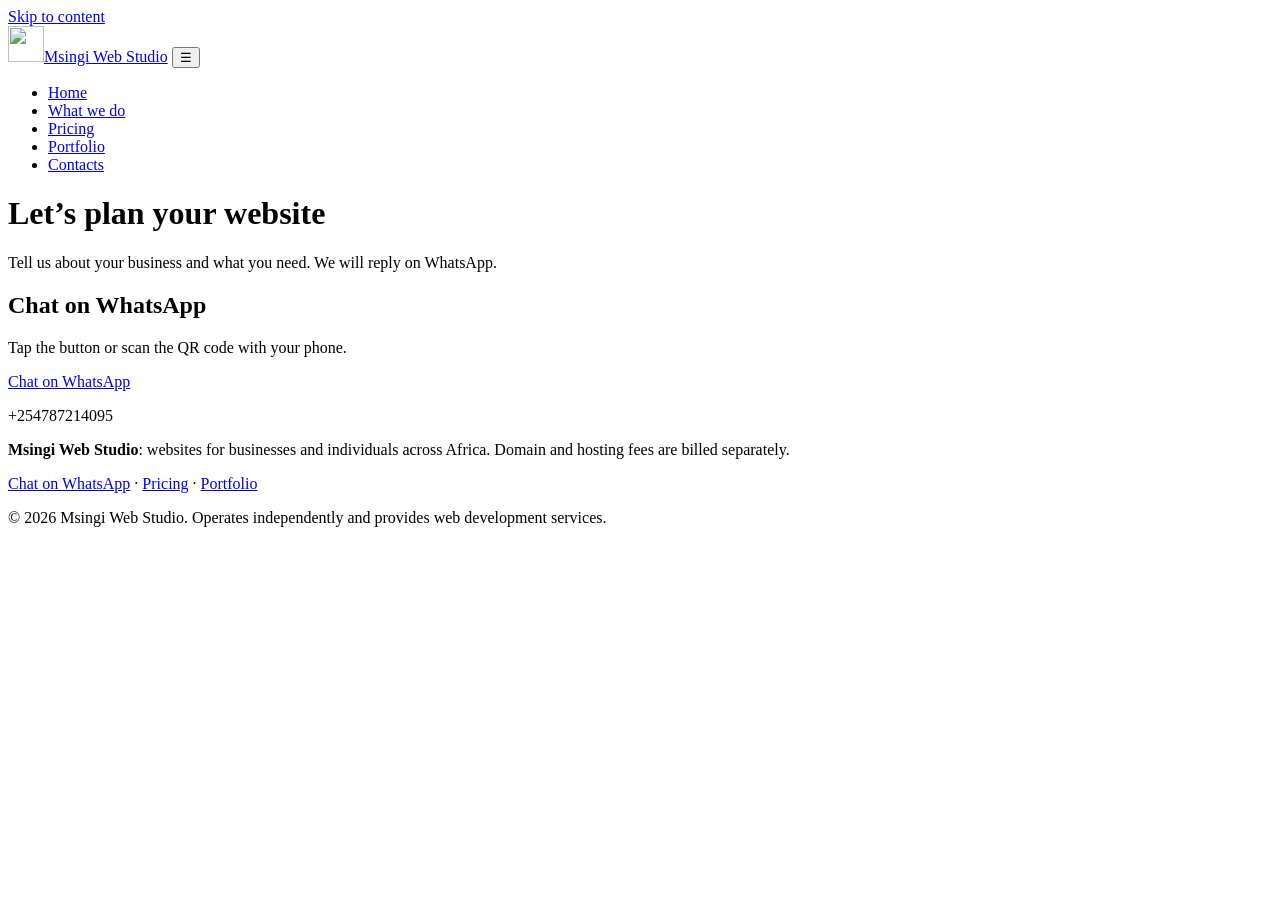
==== contact.html @ 9c9005be "Add files via upload" ====
<!doctype html><html lang="en"><head><meta charset="utf-8"><meta name="viewport" content="width=device-width,initial-scale=1">
<title>Contact | Msingi Web Studio</title><meta name="description" content="Contact Msingi Web Studio on WhatsApp to plan your website. Scan the QR code or tap the button."><meta name="robots" content="index,follow,max-image-preview:large"><meta name="theme-color" content="#17171A">
<link rel="canonical" href="https://msingiweb.com/contact.html"><link rel="icon" href="assets/logo.png" type="image/png">
<meta property="og:type" content="website"><meta property="og:site_name" content="Msingi Web Studio"><meta property="og:title" content="Contact | Msingi Web Studio"><meta property="og:description" content="Contact Msingi Web Studio on WhatsApp to plan your website. Scan the QR code or tap the button."><meta property="og:url" content="https://msingiweb.com/contact.html"><meta property="og:image" content="https://msingiweb.com/assets/og-image.png">
<meta name="twitter:card" content="summary_large_image"><meta name="twitter:title" content="Contact | Msingi Web Studio"><meta name="twitter:description" content="Contact Msingi Web Studio on WhatsApp to plan your website. Scan the QR code or tap the button.">
<link rel="stylesheet" href="css/studio.css"><script type="application/ld+json">{"@context": "https://schema.org", "@type": "ProfessionalService", "name": "Msingi Web Studio", "url": "https://msingiweb.com/", "logo": "https://msingiweb.com/assets/logo.png", "description": "Websites, landing pages and portfolios for businesses and individuals across Africa.", "areaServed": "Africa", "telephone": "+254787214095", "sameAs": []}</script></head><body>
<a class="skip" href="#main">Skip to content</a>
<header><div class="wrap nav"><a class="brand" href="index.html"><img src="assets/logo.png" alt="" width="36" height="36">Msingi Web Studio</a>
<button id="menu" aria-label="Menu" aria-expanded="false" aria-controls="links">☰</button><nav aria-label="Main"><ul id="links"><li><a href="index.html">Home</a></li><li><a href="what-we-do.html">What we do</a></li><li><a href="pricing.html">Pricing</a></li><li><a href="portfolio.html">Portfolio</a></li><li><a href="contact.html" aria-current=page>Contacts</a></li></ul></nav></div></header>
<div class="hero sm"><div class="wrap"><div><h1>Let’s plan your website</h1><p>Tell us about your business and what you need. We will reply on WhatsApp.</p></div></div></div><main id="main"><section><div class="wrap grid"><div><h2>Chat on WhatsApp</h2><p>Tap the button or scan the QR code with your phone.</p><a class="btn" href="https://wa.me/254787214095?text=Hi%20Msingi%20Web%20Studio%2C%20I%27d%20like%20a%20website">Chat on WhatsApp</a><p class="note">+254787214095</p></div>
</div></section></main>
<footer><div class="wrap"><p><strong>Msingi Web Studio</strong>: websites for businesses and individuals across Africa. Domain and hosting fees are billed separately.</p>
<p><a href="https://wa.me/254787214095?text=Hi%20Msingi%20Web%20Studio%2C%20I%27d%20like%20a%20website">Chat on WhatsApp</a> · <a href="pricing.html">Pricing</a> · <a href="portfolio.html">Portfolio</a></p><p>© 2026 Msingi Web Studio. Operates independently and provides web development services.</p></div></footer>
<script src="js/main.js" defer></script></body></html>
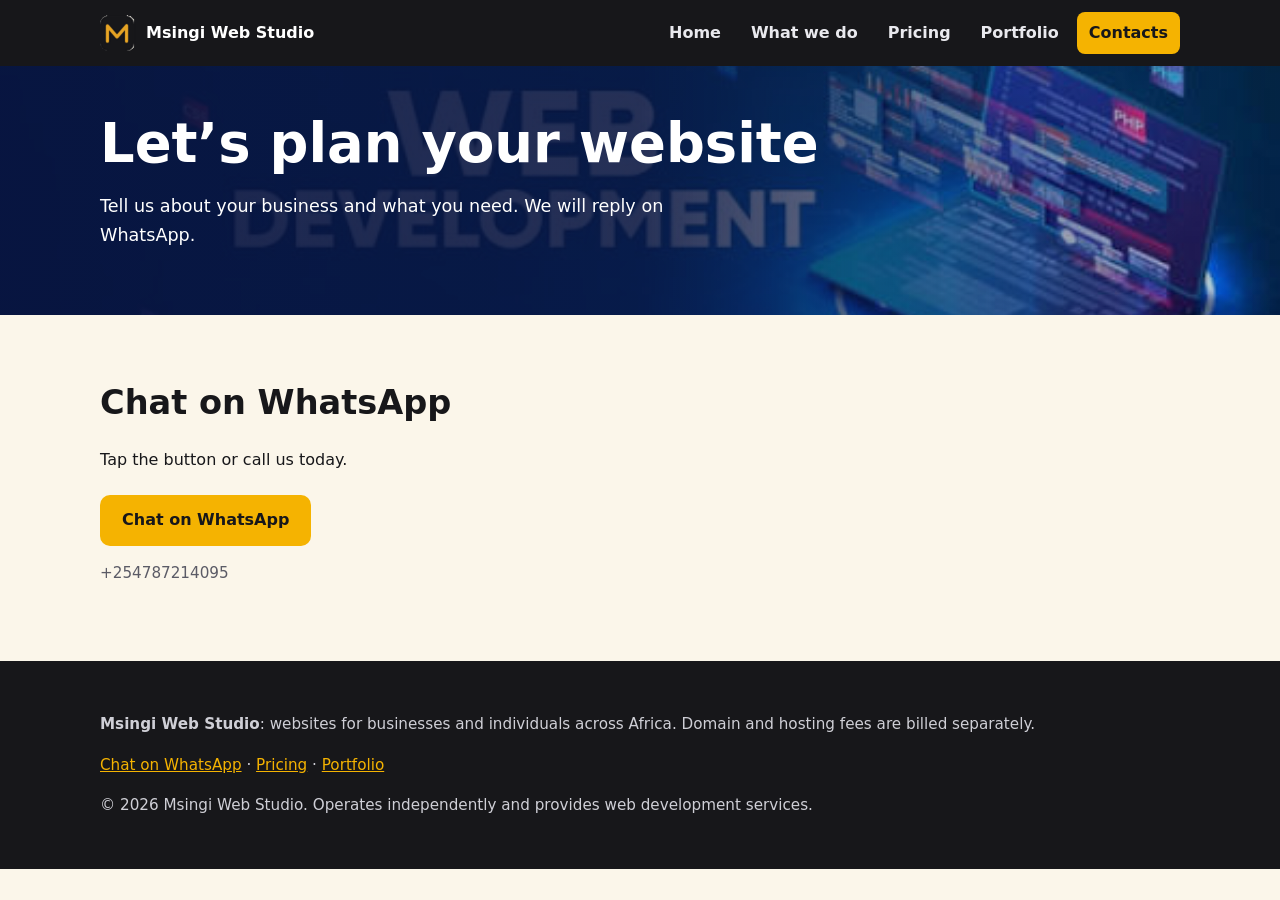
==== commit 8d951c79: "Update contact.html" ====
--- a/contact.html
+++ b/contact.html
@@ -7,8 +7,8 @@
 <a class="skip" href="#main">Skip to content</a>
 <header><div class="wrap nav"><a class="brand" href="index.html"><img src="assets/logo.png" alt="" width="36" height="36">Msingi Web Studio</a>
 <button id="menu" aria-label="Menu" aria-expanded="false" aria-controls="links">☰</button><nav aria-label="Main"><ul id="links"><li><a href="index.html">Home</a></li><li><a href="what-we-do.html">What we do</a></li><li><a href="pricing.html">Pricing</a></li><li><a href="portfolio.html">Portfolio</a></li><li><a href="contact.html" aria-current=page>Contacts</a></li></ul></nav></div></header>
-<div class="hero sm"><div class="wrap"><div><h1>Let’s plan your website</h1><p>Tell us about your business and what you need. We will reply on WhatsApp.</p></div></div></div><main id="main"><section><div class="wrap grid"><div><h2>Chat on WhatsApp</h2><p>Tap the button or scan the QR code with your phone.</p><a class="btn" href="https://wa.me/254787214095?text=Hi%20Msingi%20Web%20Studio%2C%20I%27d%20like%20a%20website">Chat on WhatsApp</a><p class="note">+254787214095</p></div>
+<div class="hero sm"><div class="wrap"><div><h1>Let’s plan your website</h1><p>Tell us about your business and what you need. We will reply on WhatsApp.</p></div></div></div><main id="main"><section><div class="wrap grid"><div><h2>Chat on WhatsApp</h2><p>Tap the button or call us today.</p><a class="btn" href="https://wa.me/254787214095?text=Hi%20Msingi%20Web%20Studio%2C%20I%27d%20like%20a%20website">Chat on WhatsApp</a><p class="note">+254787214095</p></div>
 </div></section></main>
 <footer><div class="wrap"><p><strong>Msingi Web Studio</strong>: websites for businesses and individuals across Africa. Domain and hosting fees are billed separately.</p>
 <p><a href="https://wa.me/254787214095?text=Hi%20Msingi%20Web%20Studio%2C%20I%27d%20like%20a%20website">Chat on WhatsApp</a> · <a href="pricing.html">Pricing</a> · <a href="portfolio.html">Portfolio</a></p><p>© 2026 Msingi Web Studio. Operates independently and provides web development services.</p></div></footer>
-<script src="js/main.js" defer></script></body></html>+<script src="js/main.js" defer></script></body></html>
--- a/css/studio.css
+++ b/css/studio.css
@@ -0,0 +1,38 @@
+:root{--ink:#17171A;--blue:#1d4fd8;--amber:#f5b301;--cream:#fbf6ea;--pink:#f4c6d0;--mut:#5b5b66}
+*{box-sizing:border-box}html{scroll-behavior:smooth}
+body{margin:0;font:16px/1.65 system-ui,-apple-system,"Segoe UI",Roboto,sans-serif;color:var(--ink);background:var(--cream)}
+a{color:inherit}img,video{max-width:100%;height:auto}
+.skip{position:absolute;left:-999px}.skip:focus{left:8px;top:8px;background:#fff;padding:8px;z-index:99}
+:focus-visible{outline:3px solid var(--amber);outline-offset:2px}
+.wrap{width:min(1080px,92%);margin:auto}
+header{background:var(--ink);position:sticky;top:0;z-index:20}
+.nav{display:flex;align-items:center;justify-content:space-between;padding:12px 0}
+.brand{display:flex;gap:10px;align-items:center;color:#fff;text-decoration:none;font-weight:800}
+.brand img{width:36px;height:36px;border-radius:9px}
+nav ul{display:flex;gap:6px;list-style:none;margin:0;padding:0}
+nav a{display:block;padding:8px 12px;border-radius:8px;color:#e9e9ee;text-decoration:none;font-weight:600}
+nav a:hover,nav a[aria-current=page]{background:var(--amber);color:var(--ink)}
+#menu{display:none;background:none;border:1px solid #555;color:#fff;border-radius:8px;font-size:1.3rem;padding:4px 12px}
+.hero{background:linear-gradient(90deg,rgba(8,20,64,.94) 0%,rgba(8,20,64,.88) 50%,rgba(8,20,64,.15) 100%),#0a1f5c url(../assets/hero-bg.png) right center/cover;color:#fff;padding:96px 0}
+.hero.sm{padding:48px 0}
+.hero .wrap{display:block}
+.hero.sm .wrap{display:block}
+h1{font-size:clamp(2rem,5vw,3.4rem);line-height:1.1;margin:0 0 16px}
+h2{font-size:clamp(1.5rem,3vw,2.1rem);margin:0 0 12px}
+.hero p{font-size:1.1rem;max-width:56ch}
+.btn{display:inline-block;padding:12px 22px;border-radius:10px;font-weight:700;text-decoration:none;background:var(--amber);color:var(--ink);margin:6px 8px 0 0}
+.btn.ghost{background:transparent;color:#fff;border:2px solid #fff}
+.vid{background:var(--ink);border-radius:18px;padding:10px;max-width:280px;justify-self:center}
+.vid video{width:100%;border-radius:12px;display:block}
+section{padding:60px 0}
+.grid{display:grid;grid-template-columns:repeat(auto-fit,minmax(240px,1fr));gap:20px}
+.card{background:#fff;border-radius:16px;padding:24px;border:2px solid var(--ink)}
+.card.hl{background:var(--ink);color:#fff;border-color:var(--amber)}
+.card h3{margin:0 0 8px}.price{font-size:1.6rem;font-weight:800;color:var(--blue)}.hl .price{color:var(--amber)}
+.card ul{padding-left:18px;margin:10px 0 0}.note{color:var(--mut);font-size:.95rem}
+.band{background:var(--pink)}
+.qr{background:#fff;padding:14px;border-radius:14px;width:min(300px,100%)}
+footer{background:var(--ink);color:#cfcfd6;padding:36px 0;font-size:.95rem}
+footer a{color:var(--amber)}
+@media(max-width:760px){.hero{background:linear-gradient(rgba(8,20,64,.88),rgba(8,20,64,.88)),#0a1f5c url(../assets/hero-bg.png) center/cover;padding:64px 0}#menu{display:block}nav ul{display:none;position:absolute;left:0;right:0;top:100%;background:var(--ink);flex-direction:column;padding:8px 4%}nav ul.open{display:flex}}
+@media(prefers-reduced-motion:reduce){html{scroll-behavior:auto}}
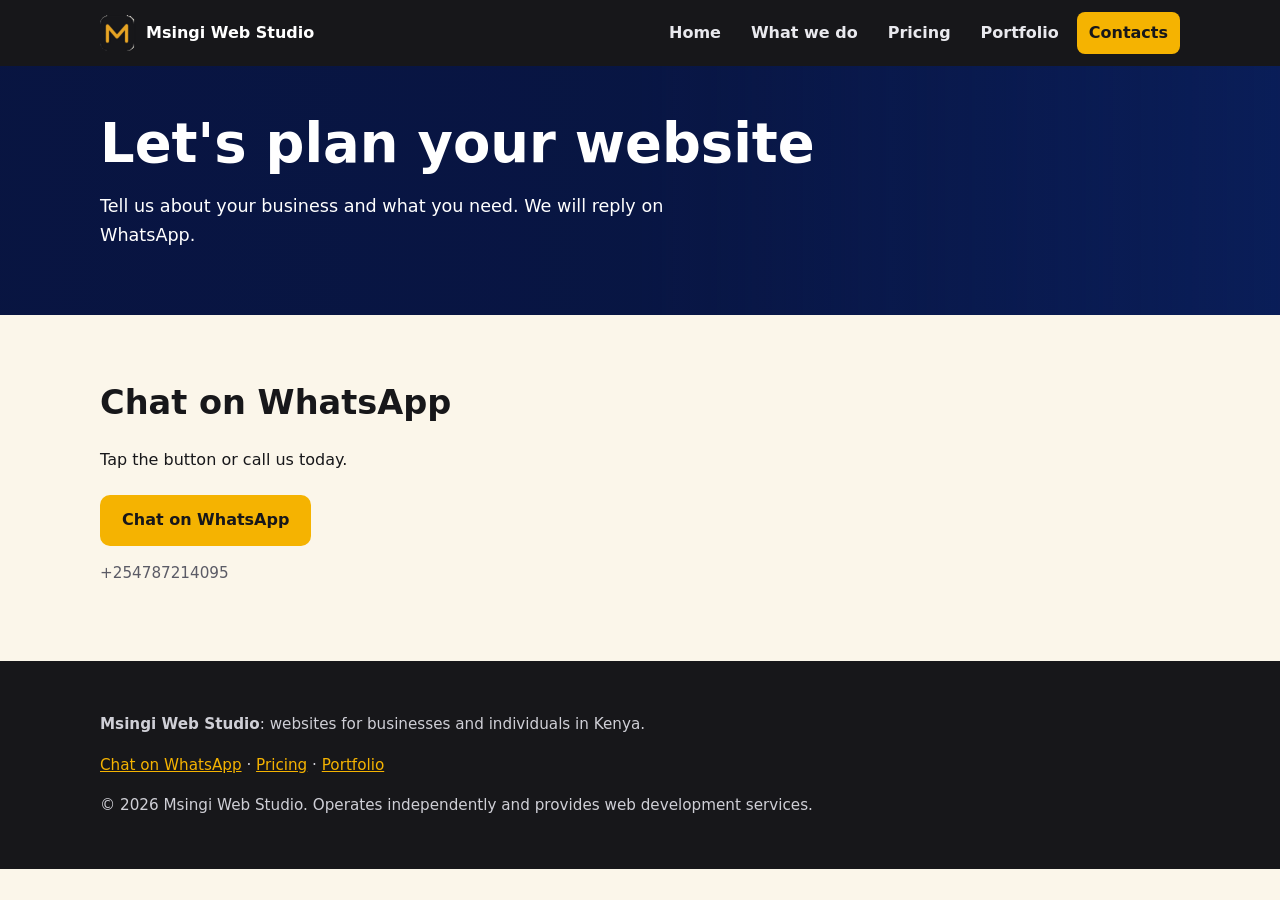
==== commit 6b68fa0f: "Update contact.html" ====
--- a/contact.html
+++ b/contact.html
@@ -1,5 +1,5 @@
 <!doctype html><html lang="en"><head><meta charset="utf-8"><meta name="viewport" content="width=device-width,initial-scale=1">
-<title>Contact | Msingi Web Studio</title><meta name="description" content="Contact Msingi Web Studio on WhatsApp to plan your website. Scan the QR code or tap the button."><meta name="robots" content="index,follow,max-image-preview:large"><meta name="theme-color" content="#17171A">
+<title>Contact Msingi Web Studio | Get a Website in Kenya</title><meta name="description" content="Chat with Msingi Web Studio on WhatsApp to plan your website. Serving Nairobi, Kiambu, Embu, Kirinyaga, Murang'a, Tharaka Nithi and Meru."><meta name="robots" content="index,follow,max-image-preview:large"><meta name="theme-color" content="#17171A">
 <link rel="canonical" href="https://msingiweb.com/contact.html"><link rel="icon" href="assets/logo.png" type="image/png">
 <meta property="og:type" content="website"><meta property="og:site_name" content="Msingi Web Studio"><meta property="og:title" content="Contact | Msingi Web Studio"><meta property="og:description" content="Contact Msingi Web Studio on WhatsApp to plan your website. Scan the QR code or tap the button."><meta property="og:url" content="https://msingiweb.com/contact.html"><meta property="og:image" content="https://msingiweb.com/assets/og-image.png">
 <meta name="twitter:card" content="summary_large_image"><meta name="twitter:title" content="Contact | Msingi Web Studio"><meta name="twitter:description" content="Contact Msingi Web Studio on WhatsApp to plan your website. Scan the QR code or tap the button.">
@@ -7,8 +7,8 @@
 <a class="skip" href="#main">Skip to content</a>
 <header><div class="wrap nav"><a class="brand" href="index.html"><img src="assets/logo.png" alt="" width="36" height="36">Msingi Web Studio</a>
 <button id="menu" aria-label="Menu" aria-expanded="false" aria-controls="links">☰</button><nav aria-label="Main"><ul id="links"><li><a href="index.html">Home</a></li><li><a href="what-we-do.html">What we do</a></li><li><a href="pricing.html">Pricing</a></li><li><a href="portfolio.html">Portfolio</a></li><li><a href="contact.html" aria-current=page>Contacts</a></li></ul></nav></div></header>
-<div class="hero sm"><div class="wrap"><div><h1>Let’s plan your website</h1><p>Tell us about your business and what you need. We will reply on WhatsApp.</p></div></div></div><main id="main"><section><div class="wrap grid"><div><h2>Chat on WhatsApp</h2><p>Tap the button or call us today.</p><a class="btn" href="https://wa.me/254787214095?text=Hi%20Msingi%20Web%20Studio%2C%20I%27d%20like%20a%20website">Chat on WhatsApp</a><p class="note">+254787214095</p></div>
+<div class="hero sm"><div class="wrap"><div><h1>Let's plan your website</h1><p>Tell us about your business and what you need. We will reply on WhatsApp.</p></div></div></div><main id="main"><section><div class="wrap grid"><div><h2>Chat on WhatsApp</h2><p>Tap the button or call us today.</p><a class="btn" href="https://wa.me/254787214095?text=Hi%20Msingi%20Web%20Studio%2C%20I%27d%20like%20a%20website">Chat on WhatsApp</a><p class="note">+254787214095</p></div>
 </div></section></main>
-<footer><div class="wrap"><p><strong>Msingi Web Studio</strong>: websites for businesses and individuals across Africa. Domain and hosting fees are billed separately.</p>
+<footer><div class="wrap"><p><strong>Msingi Web Studio</strong>: websites for businesses and individuals in Kenya.</p>
 <p><a href="https://wa.me/254787214095?text=Hi%20Msingi%20Web%20Studio%2C%20I%27d%20like%20a%20website">Chat on WhatsApp</a> · <a href="pricing.html">Pricing</a> · <a href="portfolio.html">Portfolio</a></p><p>© 2026 Msingi Web Studio. Operates independently and provides web development services.</p></div></footer>
 <script src="js/main.js" defer></script></body></html>
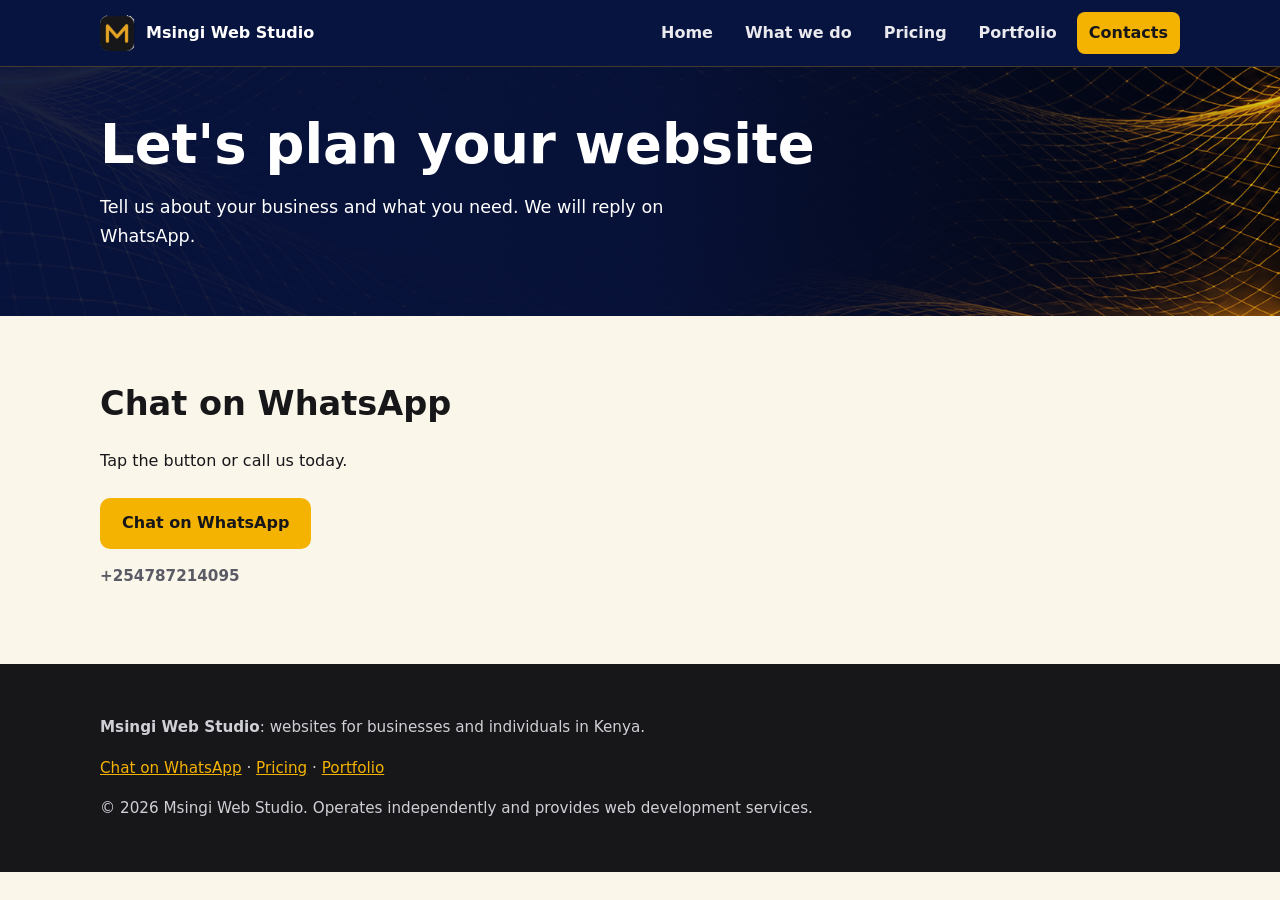
==== commit 7f2abdf0: "Update contact.html" ====
--- a/contact.html
+++ b/contact.html
@@ -7,7 +7,7 @@
 <a class="skip" href="#main">Skip to content</a>
 <header><div class="wrap nav"><a class="brand" href="index.html"><img src="assets/logo.png" alt="" width="36" height="36">Msingi Web Studio</a>
 <button id="menu" aria-label="Menu" aria-expanded="false" aria-controls="links">☰</button><nav aria-label="Main"><ul id="links"><li><a href="index.html">Home</a></li><li><a href="what-we-do.html">What we do</a></li><li><a href="pricing.html">Pricing</a></li><li><a href="portfolio.html">Portfolio</a></li><li><a href="contact.html" aria-current=page>Contacts</a></li></ul></nav></div></header>
-<div class="hero sm"><div class="wrap"><div><h1>Let's plan your website</h1><p>Tell us about your business and what you need. We will reply on WhatsApp.</p></div></div></div><main id="main"><section><div class="wrap grid"><div><h2>Chat on WhatsApp</h2><p>Tap the button or call us today.</p><a class="btn" href="https://wa.me/254787214095?text=Hi%20Msingi%20Web%20Studio%2C%20I%27d%20like%20a%20website">Chat on WhatsApp</a><p class="note">+254787214095</p></div>
+<div class="hero sm"><div class="wrap"><div><h1>Let's plan your website</h1><p>Tell us about your business and what you need. We will reply on WhatsApp.</p></div></div></div><main id="main"><section><div class="wrap grid"><div><h2>Chat on WhatsApp</h2><p>Tap the button or call us today.</p><a class="btn" href="https://wa.me/254787214095?text=Hi%20Msingi%20Web%20Studio%2C%20I%27d%20like%20a%20website">Chat on WhatsApp</a><p class="note"><b>+254787214095</b></p></div>
 </div></section></main>
 <footer><div class="wrap"><p><strong>Msingi Web Studio</strong>: websites for businesses and individuals in Kenya.</p>
 <p><a href="https://wa.me/254787214095?text=Hi%20Msingi%20Web%20Studio%2C%20I%27d%20like%20a%20website">Chat on WhatsApp</a> · <a href="pricing.html">Pricing</a> · <a href="portfolio.html">Portfolio</a></p><p>© 2026 Msingi Web Studio. Operates independently and provides web development services.</p></div></footer>
--- a/css/studio.css
+++ b/css/studio.css
@@ -1,26 +1,39 @@
-:root{--ink:#17171A;--blue:#1d4fd8;--amber:#f5b301;--cream:#fbf6ea;--pink:#f4c6d0;--mut:#5b5b66}
+:root{--ink:#17171A;--blue:#1d4fd8;--amber:#f5b301;--cream:#fbf6ea;--pink:#f4c6d0;--mut:#5b5b66;--navy:#081440}
 *{box-sizing:border-box}html{scroll-behavior:smooth}
 body{margin:0;font:16px/1.65 system-ui,-apple-system,"Segoe UI",Roboto,sans-serif;color:var(--ink);background:var(--cream)}
 a{color:inherit}img,video{max-width:100%;height:auto}
 .skip{position:absolute;left:-999px}.skip:focus{left:8px;top:8px;background:#fff;padding:8px;z-index:99}
 :focus-visible{outline:3px solid var(--amber);outline-offset:2px}
 .wrap{width:min(1080px,92%);margin:auto}
-header{background:var(--ink);position:sticky;top:0;z-index:20}
+header{background:var(--navy);position:sticky;top:0;z-index:20;border-bottom:1px solid rgba(245,179,1,.25)}
 .nav{display:flex;align-items:center;justify-content:space-between;padding:12px 0}
 .brand{display:flex;gap:10px;align-items:center;color:#fff;text-decoration:none;font-weight:800}
 .brand img{width:36px;height:36px;border-radius:9px}
-nav ul{display:flex;gap:6px;list-style:none;margin:0;padding:0}
+nav ul{display:flex;gap:8px;list-style:none;margin:0;padding:0}
 nav a{display:block;padding:8px 12px;border-radius:8px;color:#e9e9ee;text-decoration:none;font-weight:600}
 nav a:hover,nav a[aria-current=page]{background:var(--amber);color:var(--ink)}
 #menu{display:none;background:none;border:1px solid #555;color:#fff;border-radius:8px;font-size:1.3rem;padding:4px 12px}
-.hero{background:linear-gradient(90deg,rgba(8,20,64,.94) 0%,rgba(8,20,64,.88) 50%,rgba(8,20,64,.15) 100%),#0a1f5c url(../assets/hero-bg.png) right center/cover;color:#fff;padding:96px 0}
-.hero.sm{padding:48px 0}
+.hero{position:relative;overflow:hidden;isolation:isolate;background:#0a1f5c url(../assets/hero-bg.png) right center/cover;color:#fff;min-height:75vh;min-height:75dvh;padding:84px 0;display:flex;align-items:center}
+.hero::before{content:"";position:absolute;inset:0;z-index:-1;background:linear-gradient(90deg,rgba(8,20,64,.94) 0%,rgba(8,20,64,.88) 50%,rgba(8,20,64,.15) 100%)}
+.hero-video{position:absolute;inset:0;width:100%;height:100%;object-fit:cover;z-index:-2}
+/* Amber instead of green: uncomment the next line */
+/* .hero-video{filter:hue-rotate(-75deg) saturate(1.3)} */
+.hero.sm{min-height:auto;padding:48px 0;display:block}
 .hero .wrap{display:block}
 .hero.sm .wrap{display:block}
 h1{font-size:clamp(2rem,5vw,3.4rem);line-height:1.1;margin:0 0 16px}
 h2{font-size:clamp(1.5rem,3vw,2.1rem);margin:0 0 12px}
 .hero p{font-size:1.1rem;max-width:56ch}
-.btn{display:inline-block;padding:12px 22px;border-radius:10px;font-weight:700;text-decoration:none;background:var(--amber);color:var(--ink);margin:6px 8px 0 0}
+.btn{
+  display:inline-block;
+  padding:12px 22px;
+  border-radius:10px;
+  font-weight:700;
+  text-decoration:none;
+  background:var(--amber);
+  color:var(--ink);
+  margin:8px 14px 0 0;
+}
 .btn.ghost{background:transparent;color:#fff;border:2px solid #fff}
 .vid{background:var(--ink);border-radius:18px;padding:10px;max-width:280px;justify-self:center}
 .vid video{width:100%;border-radius:12px;display:block}
@@ -30,9 +43,10 @@
 .card.hl{background:var(--ink);color:#fff;border-color:var(--amber)}
 .card h3{margin:0 0 8px}.price{font-size:1.6rem;font-weight:800;color:var(--blue)}.hl .price{color:var(--amber)}
 .card ul{padding-left:18px;margin:10px 0 0}.note{color:var(--mut);font-size:.95rem}
-.band{background:var(--pink)}
+.band{background:var(--pink)}.steps{background:#fff;border-top:1px solid rgba(23,23,26,.1);border-bottom:1px solid rgba(23,23,26,.1)}
+.step-num{display:inline-flex;align-items:center;justify-content:center;width:32px;height:32px;border-radius:50%;background:var(--navy);color:var(--amber);font-weight:800;font-size:.95rem;margin-bottom:10px}
 .qr{background:#fff;padding:14px;border-radius:14px;width:min(300px,100%)}
 footer{background:var(--ink);color:#cfcfd6;padding:36px 0;font-size:.95rem}
 footer a{color:var(--amber)}
-@media(max-width:760px){.hero{background:linear-gradient(rgba(8,20,64,.88),rgba(8,20,64,.88)),#0a1f5c url(../assets/hero-bg.png) center/cover;padding:64px 0}#menu{display:block}nav ul{display:none;position:absolute;left:0;right:0;top:100%;background:var(--ink);flex-direction:column;padding:8px 4%}nav ul.open{display:flex}}
-@media(prefers-reduced-motion:reduce){html{scroll-behavior:auto}}
+@media(max-width:760px){.hero{min-height:75vh;min-height:75dvh;padding:64px 0}.hero::before{background:rgba(8,20,64,.86)}#menu{display:block}nav ul{display:none;position:absolute;left:0;right:0;top:100%;background:var(--ink);flex-direction:column;padding:8px 4%}nav ul.open{display:flex}}
+@media(prefers-reduced-motion:reduce){html{scroll-behavior:auto}.hero-video{display:none}} 
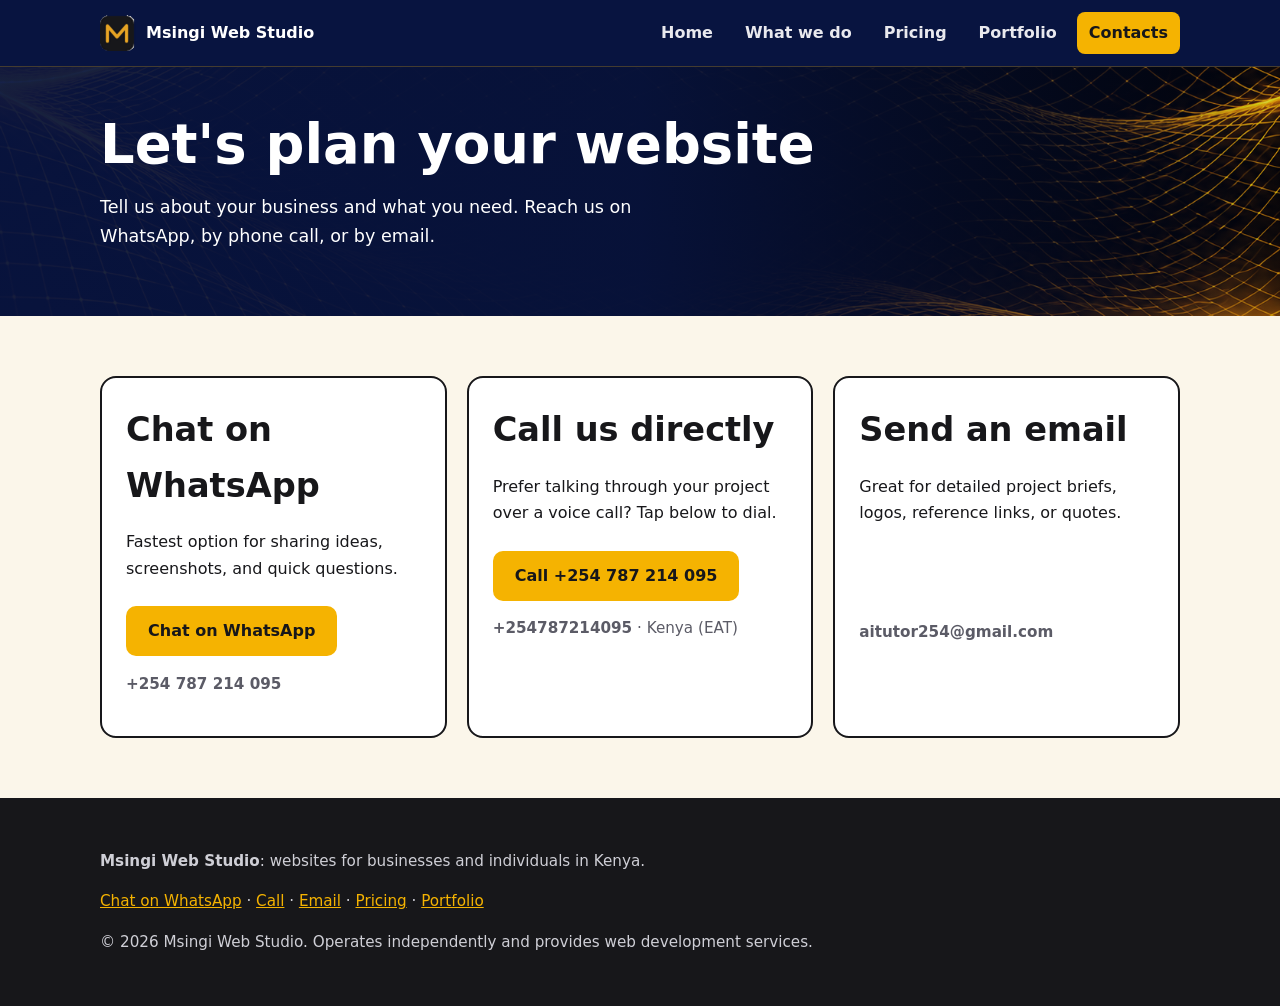
==== commit cd0e235e: "Update contact.html" ====
--- a/contact.html
+++ b/contact.html
@@ -1,14 +1,91 @@
-<!doctype html><html lang="en"><head><meta charset="utf-8"><meta name="viewport" content="width=device-width,initial-scale=1">
-<title>Contact Msingi Web Studio | Get a Website in Kenya</title><meta name="description" content="Chat with Msingi Web Studio on WhatsApp to plan your website. Serving Nairobi, Kiambu, Embu, Kirinyaga, Murang'a, Tharaka Nithi and Meru."><meta name="robots" content="index,follow,max-image-preview:large"><meta name="theme-color" content="#17171A">
-<link rel="canonical" href="https://msingiweb.com/contact.html"><link rel="icon" href="assets/logo.png" type="image/png">
-<meta property="og:type" content="website"><meta property="og:site_name" content="Msingi Web Studio"><meta property="og:title" content="Contact | Msingi Web Studio"><meta property="og:description" content="Contact Msingi Web Studio on WhatsApp to plan your website. Scan the QR code or tap the button."><meta property="og:url" content="https://msingiweb.com/contact.html"><meta property="og:image" content="https://msingiweb.com/assets/og-image.png">
-<meta name="twitter:card" content="summary_large_image"><meta name="twitter:title" content="Contact | Msingi Web Studio"><meta name="twitter:description" content="Contact Msingi Web Studio on WhatsApp to plan your website. Scan the QR code or tap the button.">
-<link rel="stylesheet" href="css/studio.css"><script type="application/ld+json">{"@context": "https://schema.org", "@type": "ProfessionalService", "name": "Msingi Web Studio", "url": "https://msingiweb.com/", "logo": "https://msingiweb.com/assets/logo.png", "description": "Websites, landing pages and portfolios for businesses and individuals across Africa.", "areaServed": "Africa", "telephone": "+254787214095", "sameAs": []}</script></head><body>
-<a class="skip" href="#main">Skip to content</a>
-<header><div class="wrap nav"><a class="brand" href="index.html"><img src="assets/logo.png" alt="" width="36" height="36">Msingi Web Studio</a>
-<button id="menu" aria-label="Menu" aria-expanded="false" aria-controls="links">☰</button><nav aria-label="Main"><ul id="links"><li><a href="index.html">Home</a></li><li><a href="what-we-do.html">What we do</a></li><li><a href="pricing.html">Pricing</a></li><li><a href="portfolio.html">Portfolio</a></li><li><a href="contact.html" aria-current=page>Contacts</a></li></ul></nav></div></header>
-<div class="hero sm"><div class="wrap"><div><h1>Let's plan your website</h1><p>Tell us about your business and what you need. We will reply on WhatsApp.</p></div></div></div><main id="main"><section><div class="wrap grid"><div><h2>Chat on WhatsApp</h2><p>Tap the button or call us today.</p><a class="btn" href="https://wa.me/254787214095?text=Hi%20Msingi%20Web%20Studio%2C%20I%27d%20like%20a%20website">Chat on WhatsApp</a><p class="note"><b>+254787214095</b></p></div>
-</div></section></main>
-<footer><div class="wrap"><p><strong>Msingi Web Studio</strong>: websites for businesses and individuals in Kenya.</p>
-<p><a href="https://wa.me/254787214095?text=Hi%20Msingi%20Web%20Studio%2C%20I%27d%20like%20a%20website">Chat on WhatsApp</a> · <a href="pricing.html">Pricing</a> · <a href="portfolio.html">Portfolio</a></p><p>© 2026 Msingi Web Studio. Operates independently and provides web development services.</p></div></footer>
-<script src="js/main.js" defer></script></body></html>
+<!doctype html>
+<html lang="en">
+<head>
+  <meta charset="utf-8">
+  <meta name="viewport" content="width=device-width,initial-scale=1">
+  <title>Contact Msingi Web Studio | Get a Website in Kenya</title>
+  <meta name="description" content="Contact Msingi Web Studio by WhatsApp, phone call, or email to plan your website. Serving Nairobi, Kiambu, Embu, Kirinyaga, Murang'a, Tharaka Nithi and Meru.">
+  <meta name="robots" content="index,follow,max-image-preview:large">
+  <meta name="theme-color" content="#17171A">
+  <link rel="canonical" href="https://msingiweb.co.ke/contact.html">
+  <link rel="icon" href="assets/logo.png" type="image/png">
+  <meta property="og:type" content="website">
+  <meta property="og:site_name" content="Msingi Web Studio">
+  <meta property="og:title" content="Contact | Msingi Web Studio">
+  <meta property="og:description" content="Reach Msingi Web Studio on WhatsApp, by phone call, or via email to plan your website.">
+  <meta property="og:url" content="https://msingiweb.co.ke/contact.html">
+  <meta property="og:image" content="https://msingiweb.co.ke/assets/og-image.png">
+  <meta name="twitter:card" content="summary_large_image">
+  <meta name="twitter:title" content="Contact | Msingi Web Studio">
+  <meta name="twitter:description" content="Reach Msingi Web Studio on WhatsApp, by phone call, or via email to plan your website.">
+  <link rel="stylesheet" href="css/studio.css">
+  <script type="application/ld+json">{"@context":"https://schema.org","@type":"ProfessionalService","name":"Msingi Web Studio","url":"https://msingiweb.co.ke/","logo":"https://msingiweb.co.ke/assets/logo.png","description":"Websites, landing pages and portfolios for businesses and individuals in Kenya.","areaServed":"Kenya","telephone":"+254787214095","email":"aitutor254@gmail.com","sameAs":[]}</script>
+</head>
+<body>
+  <a class="skip" href="#main">Skip to content</a>
+
+  <header>
+    <div class="wrap nav">
+      <a class="brand" href="index.html"><img src="assets/logo.png" alt="" width="36" height="36">Msingi Web Studio</a>
+      <button id="menu" aria-label="Menu" aria-expanded="false" aria-controls="links">☰</button>
+      <nav aria-label="Main">
+        <ul id="links">
+          <li><a href="index.html">Home</a></li>
+          <li><a href="what-we-do.html">What we do</a></li>
+          <li><a href="pricing.html">Pricing</a></li>
+          <li><a href="portfolio.html">Portfolio</a></li>
+          <li><a href="contact.html" aria-current="page">Contacts</a></li>
+        </ul>
+      </nav>
+    </div>
+  </header>
+
+  <div class="hero sm">
+    <div class="wrap">
+      <div>
+        <h1>Let's plan your website</h1>
+        <p>Tell us about your business and what you need. Reach us on WhatsApp, by phone call, or by email.</p>
+      </div>
+    </div>
+  </div>
+
+  <main id="main">
+    <section>
+      <div class="wrap grid">
+
+        <div class="card">
+          <h2>Chat on WhatsApp</h2>
+          <p>Fastest option for sharing ideas, screenshots, and quick questions.</p>
+          <a class="btn" href="https://wa.me/254787214095?text=Hi%20Msingi%20Web%20Studio%2C%20I%27d%20like%20a%20website" target="_blank" rel="noopener">Chat on WhatsApp</a>
+          <p class="note"><b>+254 787 214 095</b></p>
+        </div>
+
+        <div class="card">
+          <h2>Call us directly</h2>
+          <p>Prefer talking through your project over a voice call? Tap below to dial.</p>
+          <a class="btn" href="tel:+254787214095">Call +254 787 214 095</a>
+          <p class="note"><b>+254787214095</b> · Kenya (EAT)</p>
+        </div>
+
+        <div class="card">
+          <h2>Send an email</h2>
+          <p>Great for detailed project briefs, logos, reference links, or quotes.</p>
+          <a class="btn ghost" href="mailto:aitutor254@gmail.com?subject=Website%20Inquiry%20%E2%80%94%20Msingi%20Web%20Studio">Email us</a>
+          <p class="note"><b>aitutor254@gmail.com</b></p>
+        </div>
+
+      </div>
+    </section>
+  </main>
+
+  <footer>
+    <div class="wrap">
+      <p><strong>Msingi Web Studio</strong>: websites for businesses and individuals in Kenya.</p>
+      <p><a href="https://wa.me/254787214095?text=Hi%20Msingi%20Web%20Studio%2C%20I%27d%20like%20a%20website">Chat on WhatsApp</a> · <a href="tel:+254787214095">Call</a> · <a href="mailto:aitutor254@gmail.com">Email</a> · <a href="pricing.html">Pricing</a> · <a href="portfolio.html">Portfolio</a></p>
+      <p>© 2026 Msingi Web Studio. Operates independently and provides web development services.</p>
+    </div>
+  </footer>
+
+  <script src="js/main.js" defer></script>
+</body>
+</html>
--- a/css/studio.css
+++ b/css/studio.css
@@ -42,7 +42,23 @@
 .card{background:#fff;border-radius:16px;padding:24px;border:2px solid var(--ink)}
 .card.hl{background:var(--ink);color:#fff;border-color:var(--amber)}
 .card h3{margin:0 0 8px}.price{font-size:1.6rem;font-weight:800;color:var(--blue)}.hl .price{color:var(--amber)}
-.card ul{padding-left:18px;margin:10px 0 0}.note{color:var(--mut);font-size:.95rem}
+.card ul{padding-left:18px;margin:10px 0 0}.note{color:var(--mut);font-size:.95rem}/* Portfolio Cards */
+.portfolio-grid{display:grid;grid-template-columns:repeat(auto-fit,minmax(320px,1fr));gap:28px}
+.portfolio-card{padding:0;overflow:hidden;display:flex;flex-direction:column;transition:transform .2s ease,box-shadow .2s ease}
+.portfolio-card:hover{transform:translateY(-4px);box-shadow:0 12px 24px rgba(8,20,64,.12)}
+.preview{display:block;background:var(--ink);border-bottom:2px solid var(--ink);overflow:hidden;text-decoration:none}
+.browser-bar{display:flex;gap:6px;padding:8px 12px;background:#232329;border-bottom:1px solid rgba(255,255,255,.08)}
+.browser-bar span{width:9px;height:9px;border-radius:50%;background:#5b5b66}
+.browser-bar span:first-child{background:#ff5f56}
+.browser-bar span:nth-child(2){background:#ffbd2e}
+.browser-bar span:nth-child(3){background:#27c93f}
+.preview img{display:block;width:100%;aspect-ratio:16/9;object-fit:cover;object-position:top center;transition:transform .35s ease}
+.portfolio-card:hover .preview img{transform:scale(1.03)}
+.card-body{padding:24px;display:flex;flex-direction:column;flex:1}
+.tag{display:inline-block;align-self:flex-start;font-size:.78rem;font-weight:700;text-transform:uppercase;letter-spacing:.04em;background:var(--cream);color:var(--navy);border:1px solid rgba(8,20,64,.2);padding:4px 10px;border-radius:99px;margin-bottom:10px}
+.card-body p{margin:0 0 18px;color:var(--mut)}
+.card-actions{margin-top:auto}
+.card-actions .btn{margin:0}
 .band{background:var(--pink)}.steps{background:#fff;border-top:1px solid rgba(23,23,26,.1);border-bottom:1px solid rgba(23,23,26,.1)}
 .step-num{display:inline-flex;align-items:center;justify-content:center;width:32px;height:32px;border-radius:50%;background:var(--navy);color:var(--amber);font-weight:800;font-size:.95rem;margin-bottom:10px}
 .qr{background:#fff;padding:14px;border-radius:14px;width:min(300px,100%)}
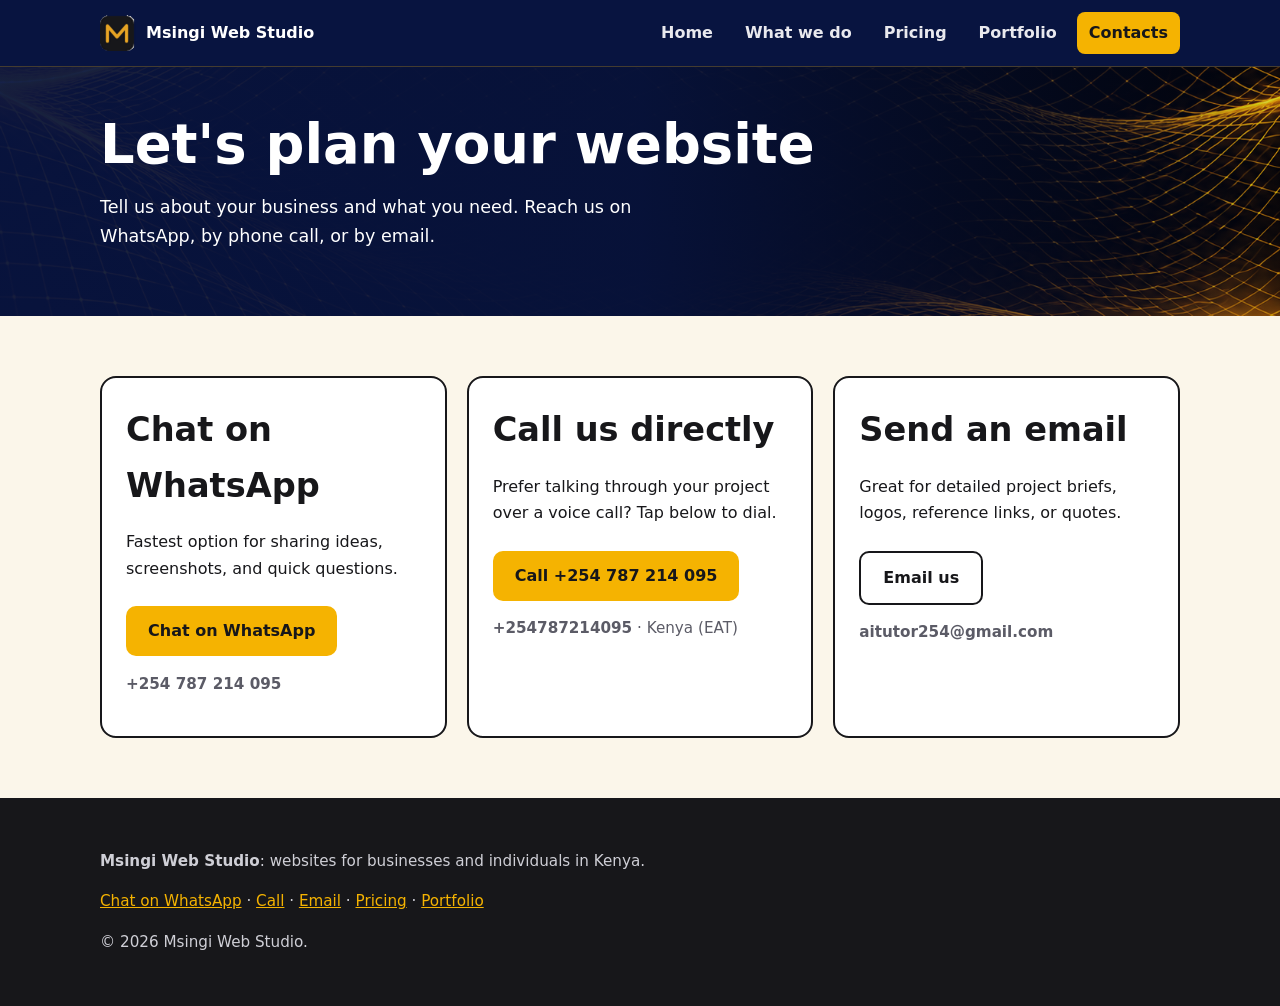
==== commit 4283de43: "Update contact.html" ====
--- a/contact.html
+++ b/contact.html
@@ -82,7 +82,7 @@
     <div class="wrap">
       <p><strong>Msingi Web Studio</strong>: websites for businesses and individuals in Kenya.</p>
       <p><a href="https://wa.me/254787214095?text=Hi%20Msingi%20Web%20Studio%2C%20I%27d%20like%20a%20website">Chat on WhatsApp</a> · <a href="tel:+254787214095">Call</a> · <a href="mailto:aitutor254@gmail.com">Email</a> · <a href="pricing.html">Pricing</a> · <a href="portfolio.html">Portfolio</a></p>
-      <p>© 2026 Msingi Web Studio. Operates independently and provides web development services.</p>
+      <p>© 2026 Msingi Web Studio.</p>
     </div>
   </footer>
 
--- a/css/studio.css
+++ b/css/studio.css
@@ -66,3 +66,5 @@
 footer a{color:var(--amber)}
 @media(max-width:760px){.hero{min-height:75vh;min-height:75dvh;padding:64px 0}.hero::before{background:rgba(8,20,64,.86)}#menu{display:block}nav ul{display:none;position:absolute;left:0;right:0;top:100%;background:var(--ink);flex-direction:column;padding:8px 4%}nav ul.open{display:flex}}
 @media(prefers-reduced-motion:reduce){html{scroll-behavior:auto}.hero-video{display:none}} 
+.card .btn.ghost{color:var(--ink);border-color:var(--ink)}
+.card .btn.ghost:hover{background:var(--cream)}
